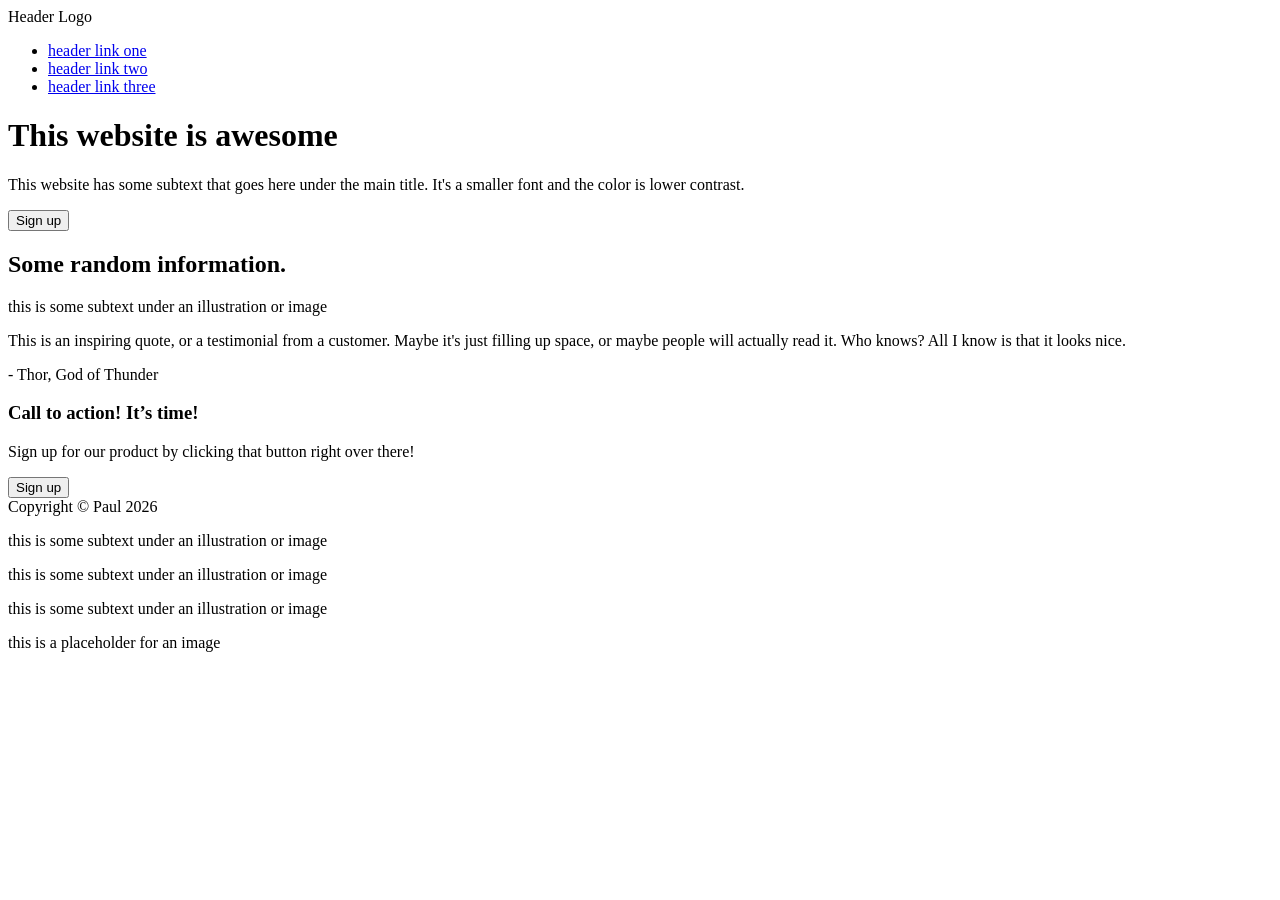
==== index.html @ aff72eeb "Add landing page files" ====
<!DOCTYPE html>
<html lang="en">
<head>
    <meta charset="UTF-8">
    <meta name="viewport" content="width=device-width, initial-scale=1.0">
    <title>Document</title>
</head>
<body>
    <div class="header">
        <div class="logo">Header Logo</div>

        <ul class="links">
            <li><a href="#">header link one</a></li>
            <li><a href="#">header link two</a></li>
            <li><a href="#">header link three</a></li>
        </ul>
    </div>

    <div class="hero">
        <div class="hero-left">
            <h1>This website is awesome</h1>
            <p>This website has some subtext that goes here under the main title. 
            It's a smaller font and the color is lower contrast.</p>
            <button class="signup">Sign up</button>
    </div>

    <div class="info-section">
        <h2>Some random information.</h2>

    <div class="info-boxes">
        <div class="box">
        <div class="square"></div>
        <p>this is some subtext under an illustration or image</p>
    </div>

    <div class="quote-section">
        <p class="quote">
            This is an inspiring quote, or a testimonial from a customer. 
            Maybe it's just filling up space, or maybe people will actually read it. 
            Who knows? All I know is that it looks nice.
        </p>
        <p class="author">- Thor, God of Thunder</p>
    </div>

    <div class="cta-section">
        <div class="cta-box">
            <div class="cta-text">
            <h3>Call to action! It’s time!</h3>
            <p>Sign up for our product by clicking that button right over there!</p>
            </div>
            <button class="cta-button">Sign up</button>
        </div>
    </div>

    <div class="footer">
        Copyright © Paul 2026
    </div>

    <div class="box">
        <div class="square"></div>
        <p>this is some subtext under an illustration or image</p>
    </div>

    <div class="box">
        <div class="square"></div>
        <p>this is some subtext under an illustration or image</p>
    </div>

    <div class="box">
        <div class="square"></div>
        <p>this is some subtext under an illustration or image</p>
    </div>


    <div class="hero-right">
        <div class="hero-image">this is a placeholder for an image</div>
    </div>


</body>
</html>
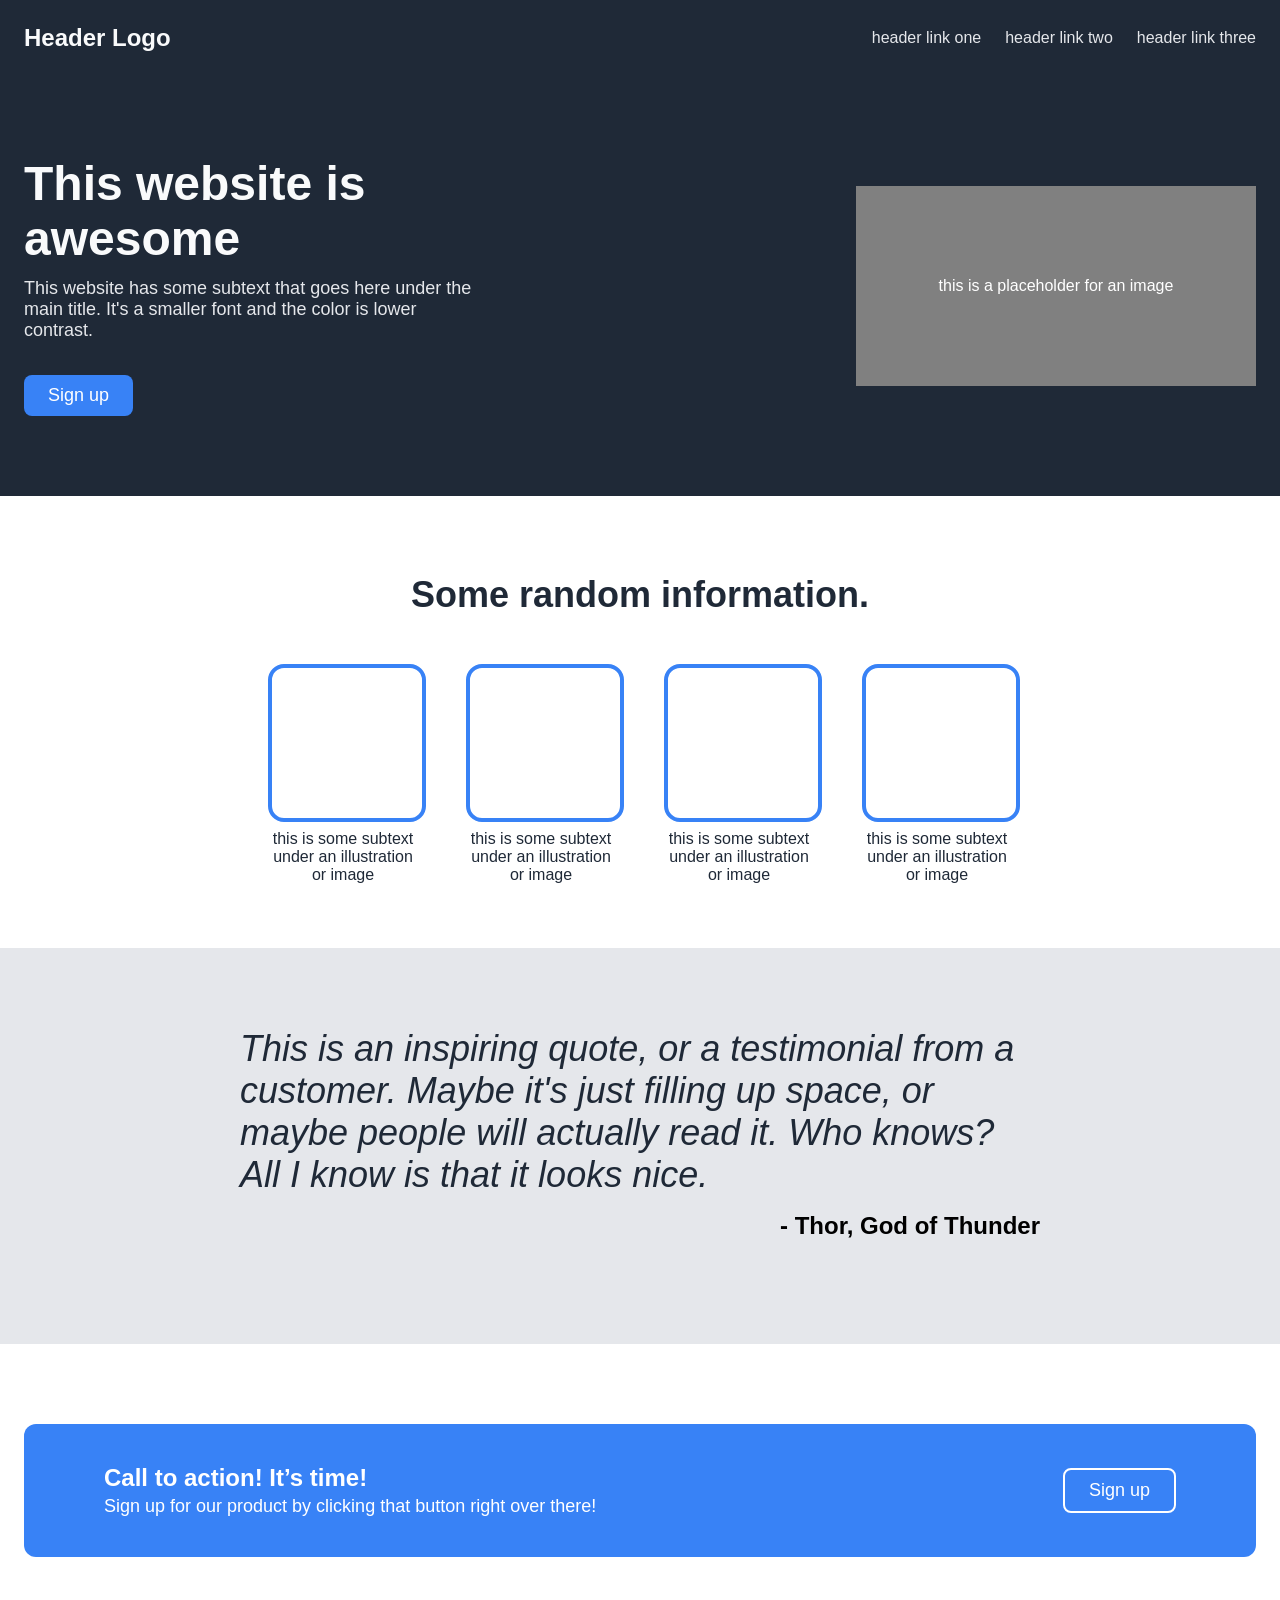
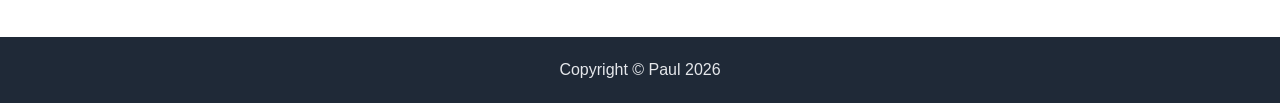
==== commit 3cfaf4a3: "Fix HTML structure and section order" ====
--- a/index.html
+++ b/index.html
@@ -3,12 +3,14 @@
 <head>
     <meta charset="UTF-8">
     <meta name="viewport" content="width=device-width, initial-scale=1.0">
-    <title>Document</title>
+    <title>Landing Page</title>
+    <link rel="stylesheet" href="style.css">
 </head>
 <body>
+
+    <!-- HEADER -->
     <div class="header">
         <div class="logo">Header Logo</div>
-
         <ul class="links">
             <li><a href="#">header link one</a></li>
             <li><a href="#">header link two</a></li>
@@ -16,66 +18,72 @@
         </ul>
     </div>
 
+    <!-- HERO -->
     <div class="hero">
         <div class="hero-left">
             <h1>This website is awesome</h1>
-            <p>This website has some subtext that goes here under the main title. 
+            <p>This website has some subtext that goes here under the main title.
             It's a smaller font and the color is lower contrast.</p>
             <button class="signup">Sign up</button>
+        </div>
+
+        <div class="hero-right">
+            <div class="hero-image">this is a placeholder for an image</div>
+        </div>
     </div>
 
+    <!-- INFO SECTION -->
     <div class="info-section">
         <h2>Some random information.</h2>
 
-    <div class="info-boxes">
-        <div class="box">
-        <div class="square"></div>
-        <p>this is some subtext under an illustration or image</p>
+        <div class="info-boxes">
+            <div class="box">
+                <div class="square"></div>
+                <p>this is some subtext under an illustration or image</p>
+            </div>
+
+            <div class="box">
+                <div class="square"></div>
+                <p>this is some subtext under an illustration or image</p>
+            </div>
+
+            <div class="box">
+                <div class="square"></div>
+                <p>this is some subtext under an illustration or image</p>
+            </div>
+
+            <div class="box">
+                <div class="square"></div>
+                <p>this is some subtext under an illustration or image</p>
+            </div>
+        </div>
     </div>
 
+    <!-- QUOTE SECTION -->
     <div class="quote-section">
         <p class="quote">
-            This is an inspiring quote, or a testimonial from a customer. 
-            Maybe it's just filling up space, or maybe people will actually read it. 
+            This is an inspiring quote, or a testimonial from a customer.
+            Maybe it's just filling up space, or maybe people will actually read it.
             Who knows? All I know is that it looks nice.
         </p>
         <p class="author">- Thor, God of Thunder</p>
     </div>
 
+    <!-- CALL TO ACTION -->
     <div class="cta-section">
         <div class="cta-box">
             <div class="cta-text">
-            <h3>Call to action! It’s time!</h3>
-            <p>Sign up for our product by clicking that button right over there!</p>
+                <h3>Call to action! It’s time!</h3>
+                <p>Sign up for our product by clicking that button right over there!</p>
             </div>
             <button class="cta-button">Sign up</button>
         </div>
     </div>
 
+    <!-- FOOTER -->
     <div class="footer">
         Copyright © Paul 2026
     </div>
 
-    <div class="box">
-        <div class="square"></div>
-        <p>this is some subtext under an illustration or image</p>
-    </div>
-
-    <div class="box">
-        <div class="square"></div>
-        <p>this is some subtext under an illustration or image</p>
-    </div>
-
-    <div class="box">
-        <div class="square"></div>
-        <p>this is some subtext under an illustration or image</p>
-    </div>
-
-
-    <div class="hero-right">
-        <div class="hero-image">this is a placeholder for an image</div>
-    </div>
-
-
 </body>
-</html>+</html>
--- a/style.css
+++ b/style.css
@@ -0,0 +1,176 @@
+body {
+    margin: 0;
+    font-family: sans-serif;
+}
+
+.header {
+    display: flex;
+    justify-content: space-between;
+    align-items: center;
+    padding: 24px;
+    background-color: #1f2937;
+}
+
+.logo {
+    color: #f9fafb;
+    font-size: 24px;
+    font-weight: 900;
+}
+
+.links {
+    display: flex;
+    gap: 24px;
+    list-style: none;
+    margin: 0;
+    padding: 0;
+}
+
+.links a {
+    color: #e5e7eb;
+    text-decoration: none;
+    font-weight: 18px;
+}
+.hero {
+  display: flex;
+  justify-content: space-between;
+  align-items: center;
+  padding: 80px 24px;
+  background: #1f2937;
+  color: #f9fafb;
+}
+
+.hero-left {
+  max-width: 450px;
+}
+
+.hero-left h1 {
+  font-size: 48px;
+  font-weight: 900;
+  margin: 0;
+}
+
+.hero-left p {
+  font-size: 18px;
+  color: #e5e7eb;
+  margin-top: 12px;
+}
+
+.info-section {
+  text-align: center;
+  padding: 48px 24px;
+}
+
+.info-section h2 {
+  font-size: 36px;
+  font-weight: 900;
+  color: #1f2937;
+}
+
+.info-boxes {
+  display: flex;
+  justify-content: center;
+  gap: 48px;
+  margin-top: 48px;
+}
+
+.quote-section {
+  background: #e5e7eb;
+  padding: 80px 24px;
+}
+
+.cta-section {
+  padding: 80px 24px;
+}
+
+.cta-box {
+  background: #3882f6;
+  color: white;
+  padding: 40px 80px;
+  border-radius: 12px;
+  display: flex;
+  justify-content: space-between;
+  align-items: center;
+}
+
+.cta-text h3 {
+  margin: 0;
+  font-size: 24px;
+  font-weight: 900;
+}
+
+.cta-text p {
+  margin: 4px 0 0 0;
+  font-size: 18px;
+}
+
+.cta-button {
+  padding: 10px 24px;
+  background: transparent;
+  border: 2px solid white;
+  color: white;
+  border-radius: 8px;
+  font-size: 18px;
+  cursor: pointer;
+}
+
+.quote {
+  font-size: 36px;
+  font-style: italic;
+  color: #1f2937;
+  max-width: 800px;
+  margin: auto;
+}
+
+.author {
+  text-align: right;
+  font-size: 24px;
+  font-weight: 900;
+  margin-top: 16px;
+  max-width: 800px;
+  margin-left: auto;
+  margin-right: auto;
+}
+
+
+.box {
+  max-width: 150px;
+}
+
+.square {
+  width: 150px;
+  height: 150px;
+  border: 4px solid #3882f6;
+  border-radius: 16px;
+}
+
+.box p {
+  color: #1f2937;
+  margin-top: 8px;
+}
+
+.signup {
+  margin-top: 16px;
+  padding: 10px 24px;
+  background: #3882f6;
+  color: white;
+  border: none;
+  border-radius: 8px;
+  font-size: 18px;
+  cursor: pointer;
+}
+
+.hero-image {
+  width: 400px;
+  height: 200px;
+  background: gray;
+  display: flex;
+  justify-content: center;
+  align-items: center;
+  color: white;
+}
+.footer {
+  background: #1f2937;
+  color: #e5e7eb;
+  text-align: center;
+  padding: 24px;
+}
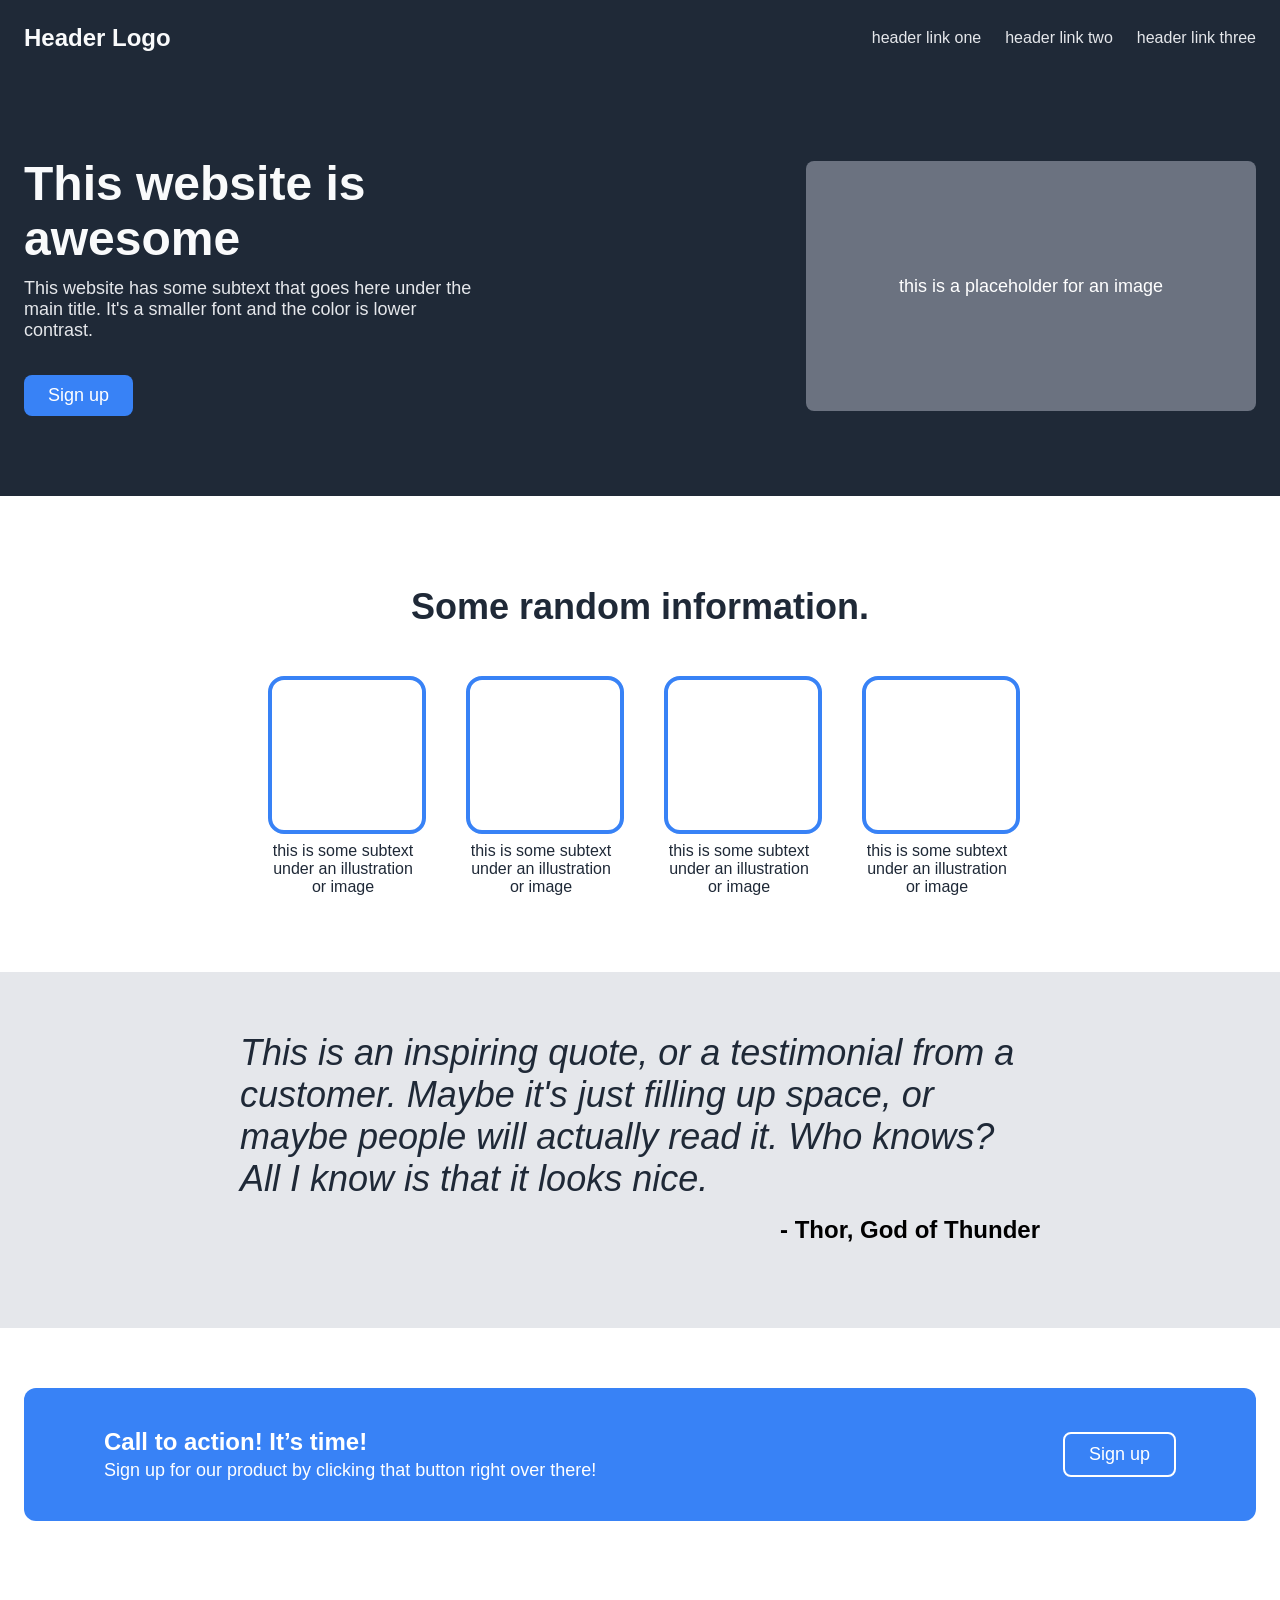
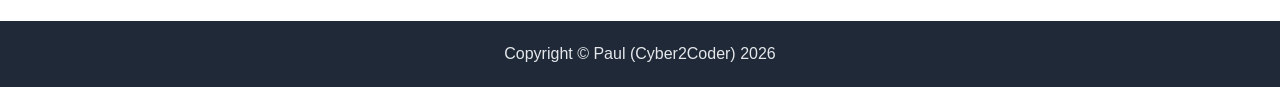
==== commit 6b6bb556: "Final polish: spacing, hero image, CTA hover, layout improvements" ====
--- a/index.html
+++ b/index.html
@@ -82,7 +82,7 @@
 
     <!-- FOOTER -->
     <div class="footer">
-        Copyright © Paul 2026
+        Copyright © Paul (Cyber2Coder) 2026
     </div>
 
 </body>
--- a/style.css
+++ b/style.css
@@ -37,6 +37,7 @@
   padding: 80px 24px;
   background: #1f2937;
   color: #f9fafb;
+  gap: 40px;
 }
 
 .hero-left {
@@ -71,6 +72,7 @@
   justify-content: center;
   gap: 48px;
   margin-top: 48px;
+  flex-wrap: wrap;
 }
 
 .quote-section {
@@ -111,6 +113,10 @@
   border-radius: 8px;
   font-size: 18px;
   cursor: pointer;
+}
+.cta-button:hover {
+    background: white;
+    color: #3882f6;
 }
 
 .quote {
@@ -158,19 +164,30 @@
   font-size: 18px;
   cursor: pointer;
 }
+.signup:hover {
+    background: #2c6adf;
+}
 
 .hero-image {
-  width: 400px;
-  height: 200px;
-  background: gray;
-  display: flex;
-  justify-content: center;
-  align-items: center;
-  color: white;
+    width: 450px;
+    height: 250px;
+    background: #6b7280;
+    border-radius: 8px;
+    display: flex;
+    justify-content: center;
+    align-items: center;
+    color: white;
+    font-size: 18px;
 }
+
 .footer {
+  margin-top: 40px;
   background: #1f2937;
   color: #e5e7eb;
   text-align: center;
   padding: 24px;
 }
+section, .info-section, .quote-section, .cta-section {
+    padding-top: 60px;
+    padding-bottom: 60px;
+}
